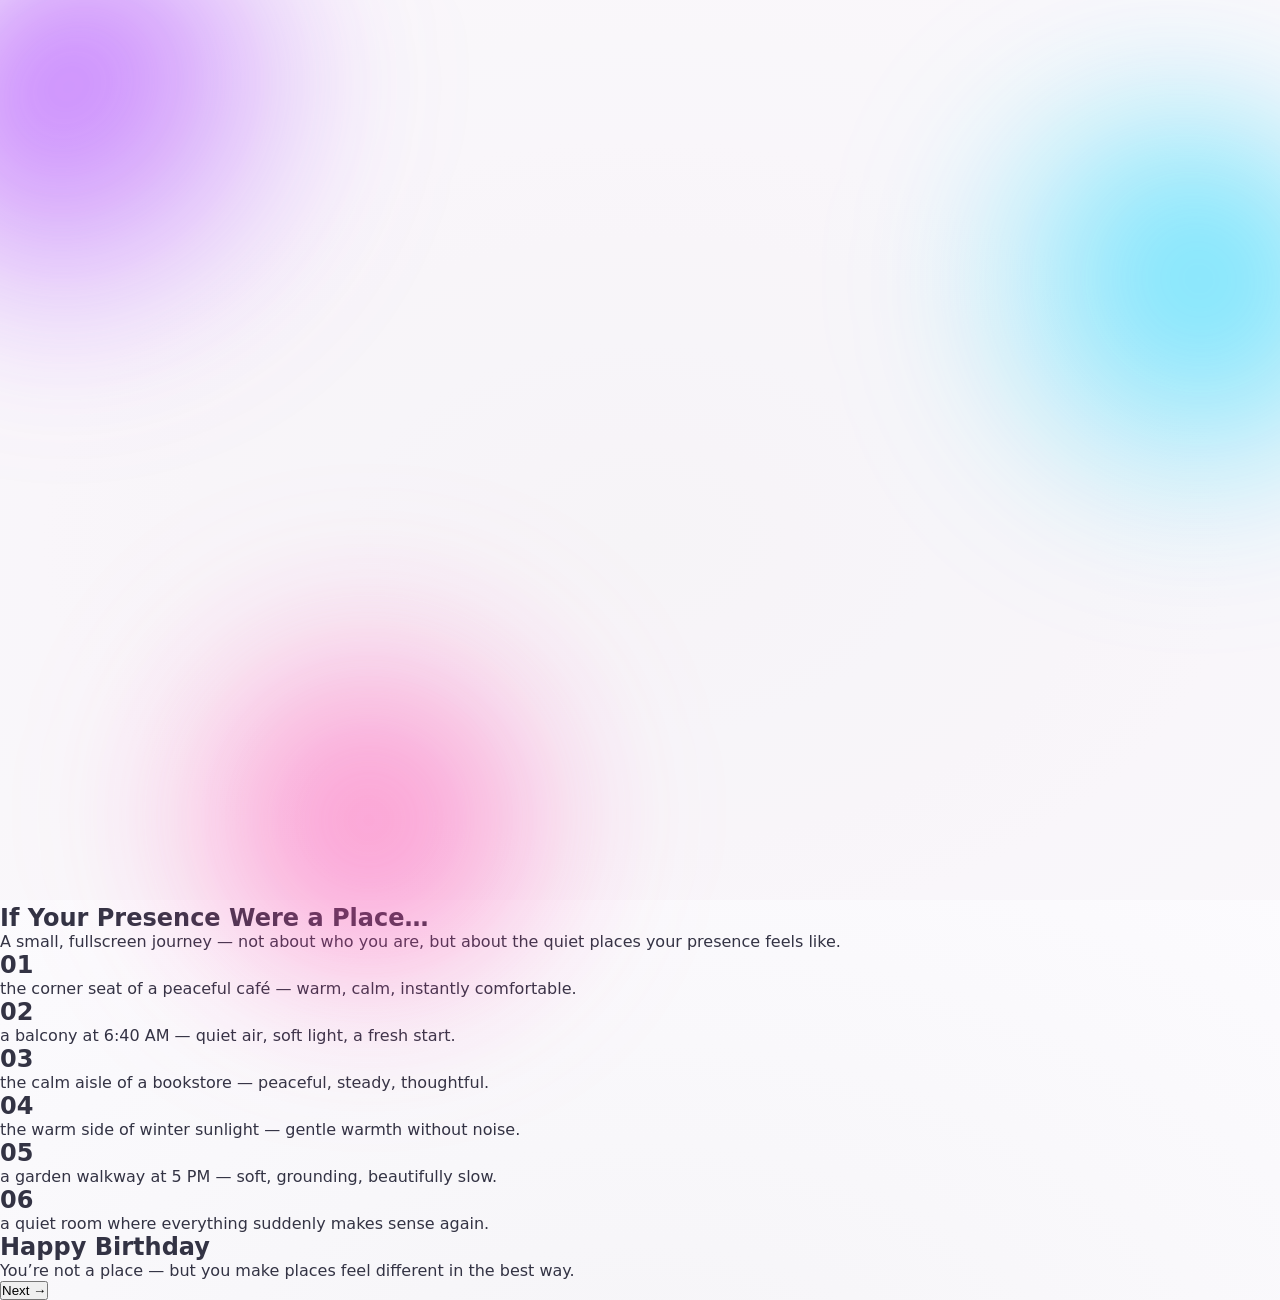
==== Color_Fun.html @ dc4f4da4 "Refactor CSS variables in Color_Fun.html" ====
<!DOCTYPE html>
<html lang="en">
<head>
<meta charset="utf-8" />
<meta name="viewport" content="width=device-width, initial-scale=1" />
<title>Presence</title>

<style>
  :root{
    --c1: #8a2be2; 
    --c2: #00c8ff; 
    --c3: #ff4b9e;  
    --bg1:#fdfcff;    
    --bg2:#f5f4f7;  
  }

  *{box-sizing:border-box;margin:0;padding:0}
  html,body{height:100%}
  body{
    background: radial-gradient(1200px 800px at 50% 60%, var(--bg2), var(--bg1));
    overflow:hidden;
    font-family: "Poppins", system-ui, -apple-system, Segoe UI, Roboto, Arial, sans-serif;
    color:#334; /* DARK TEXT */
  }

  /* === NEW: STARFIELD BACKGROUND === */
  /* This creates the deep, parallax scrolling star effect */
  /* REMOVED STARFIELD CSS */

  /* === BACKGROUND LAYER (neon abstract blobs) === */
  #bg{
    position:fixed; inset:0; z-index:1;
  /* We use 3 layers for a parallax effect */
  .stars{
    position: fixed; top: 0; left: 0; right: 0; bottom: 0;
    width: 100%; height: 100%;
    display: block;
    z-index: 0; /* Behind everything */
  }
  
  #stars1{
    width: 1px; height: 1px; background: transparent;
    animation: animStar 100s linear infinite;
    /* A tiny, dense star layer */
    box-shadow: 
      734px 1762px #fff, 110px 1378px #fff, 1774px 1198px #fff, 1330px 1018px #fff, 356px 1788px #fff, 
      1262px 1354px #fff, 1722px 1488px #fff, 1700px 1948px #fff, 1084px 1336px #fff, 24px 1114px #fff, 
      1702px 1294px #fff, 1500px 718px #fff, 1000px 722px #fff, 84px 1256px #fff, 552px 1478px #fff, 
      1032px 1074px #fff, 116px 1438px #fff, 1718px 1204px #fff, 152px 1138px #fff, 1906px 368px #fff, 
      1128px 1384px #fff, 1828px 1054px #fff, 1952px 1608px #fff, 7px 1152px #fff, 1114px 1734px #fff, 
      666px 1198px #fff, 1024px 342px #fff, 1188px 1486px #fff, 1980px 1298px #fff, 1878px 1084px #fff, 
      1742px 1332px #fff, 1090px 1604px #fff, 1262px 1248px #fff, 1404px 1462px #fff, 1372px 1802px #fff, 
      1266px 198px #fff, 1828px 1864px #fff, 90px 1156px #fff, 1410px 1748px #fff, 1512px 1162px #fff, 
      1666px 426px #fff, 1378px 1014px #fff, 1826px 938px #fff, 1060px 1028px #fff, 1084px 76px #fff;
  }
  
  #stars2{
    width: 2px; height: 2px; background: transparent;
    animation: animStar 70s linear infinite;
    /* A medium, slightly faster layer */
    box-shadow: 
      1144px 1588px #fff, 1184px 1394px #fff, 1528px 266px #fff, 1930px 1434px #fff, 1100px 1702px #fff, 
      1628px 1564px #fff, 888px 1106px #fff, 1928px 1068px #fff, 788px 1598px #fff, 1122px 1500px #fff, 
      22px 1720px #fff, 546px 1408px #fff, 1038px 1214px #fff, 1664px 832px #fff, 1684px 1802px #fff, 
      1590px 1308px #fff, 1002px 1184px #fff, 1632px 1622px #fff, 68px 1112px #fff, 1502px 1452px #fff, 
      180px 1256px #fff, 1406px 1176px #fff, 1228px 1318px #fff, 394px 1692px #fff, 110px 1902px #fff, 
      1314px 1464px #fff, 1934px 1672px #fff, 190px 1916px #fff, 1672px 1518px #fff, 1640px 1014px #fff;
  }
  
  #stars3{
    width: 3px; height: 3px; background: transparent;
    animation: animStar 50s linear infinite;
    /* A large, "closer" layer */
    box-shadow: 
      1028px 1146px #fff, 1716px 1274px #fff, 1496px 1114px #fff, 1382px 1980px #fff, 1494px 186px #fff, 
      902px 732px #fff, 1376px 1186px #fff, 1584px 44px #fff, 474px 1022px #fff, 100px 1432px #fff, 
      1178px 1782px #fff, 434px 504px #fff, 1878px 1658px #fff, 862px 1552px #fff, 1300px 1556px #fff, 
      1182px 1294px #fff, 1146px 138px #fff, 1726px 1862px #fff, 138px 302px #fff, 510px 1670px #fff;
  }

  /* === BACKGROUND LAYER (neon abstract blobs) === */
  #bg{
    position:fixed; inset:0; z-index:1; /* Moved up */
    overflow:hidden; pointer-events:none;
  }
  .blob{
    position:absolute; width:52vmin; height:52vmin; border-radius:50%;
    filter: blur(70px) saturate(130%);
    opacity:.65; /* ADJUSTED OPACITY */
    mix-blend-mode:multiply; /* CHANGED BLEND MODE */
    will-change: transform;
  }
  /* REMOVED COLOR-MIX FOR BRIGHTER BLOBS */
  .b1{ background: radial-gradient(circle at 30% 30%, var(--c1), transparent 65%); }
  .b2{ background: radial-gradient(circle at 60% 40%, var(--c2), transparent 65%); }
  .b3{ background: radial-gradient(circle at 50% 60%, var(--c3), transparent 65%); }

  /* Motion */
  @keyframes floatA { 0%{transform:translate(-10%, -6%) scale(1)} 50%{transform:translate(5%, -12%) scale(1.18)} 100%{transform:translate(-8%, 8%) scale(0.96)} }
  @keyframes floatB { 0%{transform:translate(10%, 8%)  scale(1.05)} 50%{transform:translate(-4%, -6%) scale(1.22)} 100%{transform:translate(8%, 12%)  scale(0.92)} }
  @keyframes floatC { 0%{transform:translate(0%, 0%)    scale(0.95)} 50%{transform:translate(8%, 10%)  scale(1.12)} 100%{transform:translate(-6%, -8%) scale(1)} }

  .b1{ left:-10vmin; top:-8vmin;  animation:floatA 22s ease-in-out infinite alternate; }
  .b2{ right:-12vmin; top:10vmin; animation:floatB 18s ease-in-out infinite alternate-reverse; }
  .b3{ left:15vmin; bottom:-12vmin; animation:floatC 26s ease-in-out infinite alternate; }

  /* REMOVED VIGNETTE */

  /* === SLIDES === */
  .slide{
    position:fixed; inset:0; z-index:3; /* Z-INDEX UP */
    display:flex; flex-direction:column; align-items:center; justify-content:center;
    padding: clamp(16px, 4vw, 32px);
    text-align:center;
    opacity:0; transform:translateY(24px) scale(.995);
    transition: opacity .6s ease, transform .6s ease;
    pointer-events:none;
  }
  .slide.active{ opacity:1; transform:translateY(0) scale(1); pointer-events:auto; }

  .title{
    font-weight:700;
    font-size: clamp(24px, 5vw, 44px);
    letter-spacing:.2px;
    text-shadow: 0 0 18px rgba(0,0,0,.15); /* LIGHTER SHADOW */
  }

  /* === NEW: Animated Title Letters === */
  .title .letter {
    display: inline-block;
    /* Base state (hidden) */
    transform: translateY(30px) scale(0.9);
    opacity: 0;
    filter: blur(4px);
    /* Animation */
    transition: all 0.7s cubic-bezier(0.175, 0.885, 0.32, 1.275);
    /* Delay is set per-letter by JS */
    transition-delay: var(--delay);
  }
  .slide.active .title .letter {
    /* Active state (visible) */
    transform: translateY(0) scale(1);
    opacity: 1;
    filter: blur(0);
  }

  .line{
    margin-top: clamp(8px, 2.2vh, 16px);
    max-width: 860px;
    font-size: clamp(16px, 2.2vw, 22px);
    line-height: 1.7;
    color: #556; /* DARKER TEXT */
    text-shadow: 0 0 14px rgba(0,0,0,.1); /* LIGHTER SHADOW */
    padding-inline: clamp(6px, 2vw, 12px);
    
    /* === NEW: Line Animation === */
    opacity: 0;
    transform: translateY(20px);
    /* Delay this until *after* the title letters start appearing */
    transition: opacity 0.7s ease 0.5s, transform 0.7s ease 0.5s;
  }
  .slide.active .line {
    opacity: 1;
    transform: translateY(0);
  }

  /* Bottom actions */
  .actions{
    position: fixed; left: 0; right: 0; bottom: clamp(16px, 4vh, 36px); z-index:4; /* Z-INDEX UP */
    display:flex; justify-content:center; pointer-events:none;
  }
  .btn{
    pointer-events:auto;
    padding: 12px 28px;
    border:1px solid rgba(0,0,0,.08); /* DARKER BORDER */
    color:#222; background: rgba(0,0,0,.05); /* DARKER TEXT, LIGHT BG */
    border-radius: 999px; cursor:pointer;
    font-size: 16px;
    backdrop-filter: blur(10px);
    box-shadow: 0 10px 30px rgba(0,0,0,.1), inset 0 0 12px rgba(255,255,255,.3); /* UPDATED SHADOW */
    transition: transform .15s ease, background .2s ease, border-color .2s ease, box-shadow .2s ease;
    
    /* === NEW: For Button Shine === */
    position: relative;
    overflow: hidden;
  }
  .btn:hover{ transform: translateY(-1px); background: rgba(0,0,0,.08); border-color: rgba(0,0,0,.12); } /* UPDATED HOVER */
  .btn:active{ transform: translateY(1px); }

  /* === NEW: Button Shine Effect === */
  .btn::before {
    content: '';
    position: absolute;
    top: 0;
    left: -100%; /* Start off-screen */
    width: 75%;
    height: 100%;
    /* A soft, angled gradient */
    background: linear-gradient(100deg, rgba(255,255,255,0) 10%, rgba(255,255,255,.5) 50%, rgba(255,255,255,0) 80%); /* UPDATED SHINE */
    transform: skewX(-20deg);
    transition: left .6s ease-in-out;
  }
  .btn:hover::before {
    left: 120%; /* Animate across and off-screen */
  }


  /* Crossfade tint on slide change */
  #fade{
    position:fixed; inset:0; z-index:5; /* Z-INDEX UP */
    background: rgba(255, 255, 255, .5); /* LIGHT FADE */
    opacity:0; pointer-events:none;
    transition: opacity .35s ease;
  }

  /* NEW: Particle Canvas Style */
  #particle-canvas {
    position: fixed;
    inset: 0;
    z-index: 2; /* Between blobs (1) and content (3) */
    pointer-events: none; /* Let mouse events pass through */
  }

  /* Safe area spacing for very small phones */
  @media (max-height: 640px){
    .line{ line-height:1.55 }
    .actions{ bottom: 12px; }
  }
</style>
</head>
<body>

<!-- REMOVED Starfield -->

<!-- Neon Abstract Background -->
<div id="bg">
  <div class="blob b1"></div>
  <div class="blob b2"></div>
  <div class="blob b3"></div>
</div>
<!-- REMOVED Vignette -->

<!-- NEW: Interactive Particle Canvas -->
<canvas id="particle-canvas"></canvas>

<!-- Slides -->
<section class="slide active" data-theme="0">
  <h1 class="title">If Your Presence Were a Place…</h1>
  <p class="line">A small, fullscreen journey — not about who you are, but about the quiet places your presence feels like.</p>
</section>

<section class="slide" data-theme="1">
  <h1 class="title">01</h1>
  <p class="line">the corner seat of a peaceful café — warm, calm, instantly comfortable.</p>
</section>

<section class="slide" data-theme="2">
  <h1 class="title">02</h1>
  <p class="line">a balcony at 6:40 AM — quiet air, soft light, a fresh start.</p>
</section>

<section class="slide" data-theme="3">
  <h1 class="title">03</h1>
  <p class="line">the calm aisle of a bookstore — peaceful, steady, thoughtful.</p>
</section>

<section class="slide" data-theme="4">
  <h1 class="title">04</h1>
  <p class="line">the warm side of winter sunlight — gentle warmth without noise.</p>
</section>

<section class="slide" data-theme="5">
  <h1 class="title">05</h1>
  <p class="line">a garden walkway at 5 PM — soft, grounding, beautifully slow.</p>
</section>

<section class="slide" data-theme="6">
  <h1 class="title">06</h1>
  <p class="line">a quiet room where everything suddenly makes sense again.</p>
</section>

<section class="slide" data-theme="7">
  <h1 class="title">Happy Birthday</h1>
  <p class="line">You’re not a place — but you make places feel different in the best way.</p>
</section>

<!-- Controls -->
<div class="actions">
  <button class="btn" id="nextBtn">Next →</button>
</div>

<!-- Crossfade -->
<div id="fade"></div>

<script>
  // Slides + crossfade
  const slides = [...document.querySelectorAll('.slide')];
  const fade = document.getElementById('fade');
  const nextBtn = document.getElementById('nextBtn');
  let i = 0;

  // Per-slide color themes (neon palette triplets)
  const themes = [
    ['#8a2be2', '#00c8ff', '#ff4b9e'], // intro
    ['#ff7ad9', '#7ad9ff', '#ffd36e'],
    ['#7c7bff', '#54ffd9', '#ff7a9e'],
    ['#64a8ff', '#b57aff', '#ff8f66'],
    ['#78ffd6', '#7aa2ff', '#ff66c4'],
    ['#a47bff', '#66ffe2', '#ffbd6e'],
    ['#6ee7ff', '#b380ff', '#ff6ea6'],
    ['#8a2be2', '#00c8ff', '#ff4b9e']  // outro echo
  ];

  function applyTheme(idx){
    const [c1,c2,c3] = themes[idx] || themes[0];
    document.documentElement.style.setProperty('--c1', c1);
    document.documentElement.style.setProperty('--c2', c2);
    document.documentElement.style.setProperty('--c3', c3);
  }
  applyTheme(0);

  function show(n){
    slides[i].classList.remove('active');
    i = Math.max(0, Math.min(n, slides.length-1));
    slides[i].classList.add('active');
    applyTheme(i);
    // Update button label
    nextBtn.textContent = (i === slides.length-1) ? 'Replay ↺' : 'Next →';
  }

  function next(){
    fade.style.opacity = 1;
    setTimeout(()=>{
      if(i === slides.length-1){ show(0); } else { show(i+1); }
      setTimeout(()=>{ fade.style.opacity = 0; }, 280);
    }, 280);
  }

  nextBtn.addEventListener('click', next);

  // Keyboard and swipe
  window.addEventListener('keydown', e=>{
    if(['ArrowRight','Enter',' '].includes(e.key)){ e.preventDefault(); next(); }
    if(e.key==='ArrowLeft'){ show(i-1); }
  });

  let touchX=null;
  window.addEventListener('touchstart', e=>{ touchX = e.touches[0].clientX; }, {passive:true});
  window.addEventListener('touchend', e=>{
    if(touchX==null) return;
    const dx = e.changedTouches[0].clientX - touchX;
    if(dx < -40) next();
    if(dx >  40) show(i-1);
    touchX = null;
  });

  // === NEW: Wrap title letters in spans ===
  // This runs once to set up the text for animation
  document.querySelectorAll('.title').forEach(title => {
    title.innerHTML = title.textContent.split('').map((char, i) =>
      // We add an inline style variable for the transition-delay
      // This creates the staggered, letter-by-letter effect
      `<span class="letter" style="--delay: ${i * 35}ms">${char === ' ' ? '&nbsp;' : char}</span>`
    ).join('');
  });
  
  // === NEW: Interactive Particle Trail ===
  const canvas = document.getElementById('particle-canvas');
  const ctx = canvas.getContext('2d');
  let particles = [];
  let canvasW, canvasH;

  function resizeCanvas() {
    canvasW = canvas.width = window.innerWidth;
    canvasH = canvas.height = window.innerHeight;
  }
  window.addEventListener('resize', resizeCanvas, { passive: true });
  resizeCanvas();

  // Helper to get the current slide's theme colors
  function getThemeColor() {
    const style = getComputedStyle(document.documentElement);
    const colors = [
      style.getPropertyValue('--c1').trim(),
      style.getPropertyValue('--c2').trim(),
      style.getPropertyValue('--c3').trim()
    ];
    // Return a random color from the current theme
    return colors[Math.floor(Math.random() * colors.length)];
  }

  function createParticle(e) {
    // Only create particles if the mouse is moving
    if (!e) return;
    
    const x = e.clientX;
    const y = e.clientY;
    const count = 3; // Spawn 3 particles per move
    
    for (let i = 0; i < count; i++) {
      particles.push({
        x: x,
        y: y,
        color: getThemeColor(),
        size: Math.random() * 4 + 2, // 2px to 6px
        vx: Math.random() * 2 - 1,   // -1 to +1
        vy: Math.random() * 2 - 1,   // -1 to +1
        life: Math.random() * 50 + 50 // 50-100 frames
      });
    }
  }
  window.addEventListener('mousemove', createParticle, { passive: true });

  function animationLoop() {
    // 1. Clear the canvas with a semi-transparent BG color
    // This creates the nice "fading" trail effect
    ctx.fillStyle = 'rgba(245, 244, 247, 0.25)'; // Matches --bg2
    ctx.fillRect(0, 0, canvasW, canvasH);

    // 2. Update and draw all particles
    for (let i = particles.length - 1; i >= 0; i--) {
      const p = particles[i];
      
      // Update physics
      p.x += p.vx;
      p.y += p.vy;
      p.life--;
      p.size *= 0.98; // Shrink over time
      
      // Draw particle
      if (p.life > 0 && p.size > 0.5) {
        ctx.beginPath();
        ctx.fillStyle = p.color;
        // Fade out as life decreases
        ctx.globalAlpha = Math.max(0, p.life / 75); 
        ctx.arc(p.x, p.y, p.size, 0, Math.PI * 2);
        ctx.fill();
        ctx.globalAlpha = 1.0; // Reset alpha
      } else {
        // Remove dead particle
        particles.splice(i, 1);
      }
    }
    
    // 3. Request next frame
    requestAnimationFrame(animationLoop);
  }
  
  // Start the magic
  animationLoop();

</script>
</body>
</html>
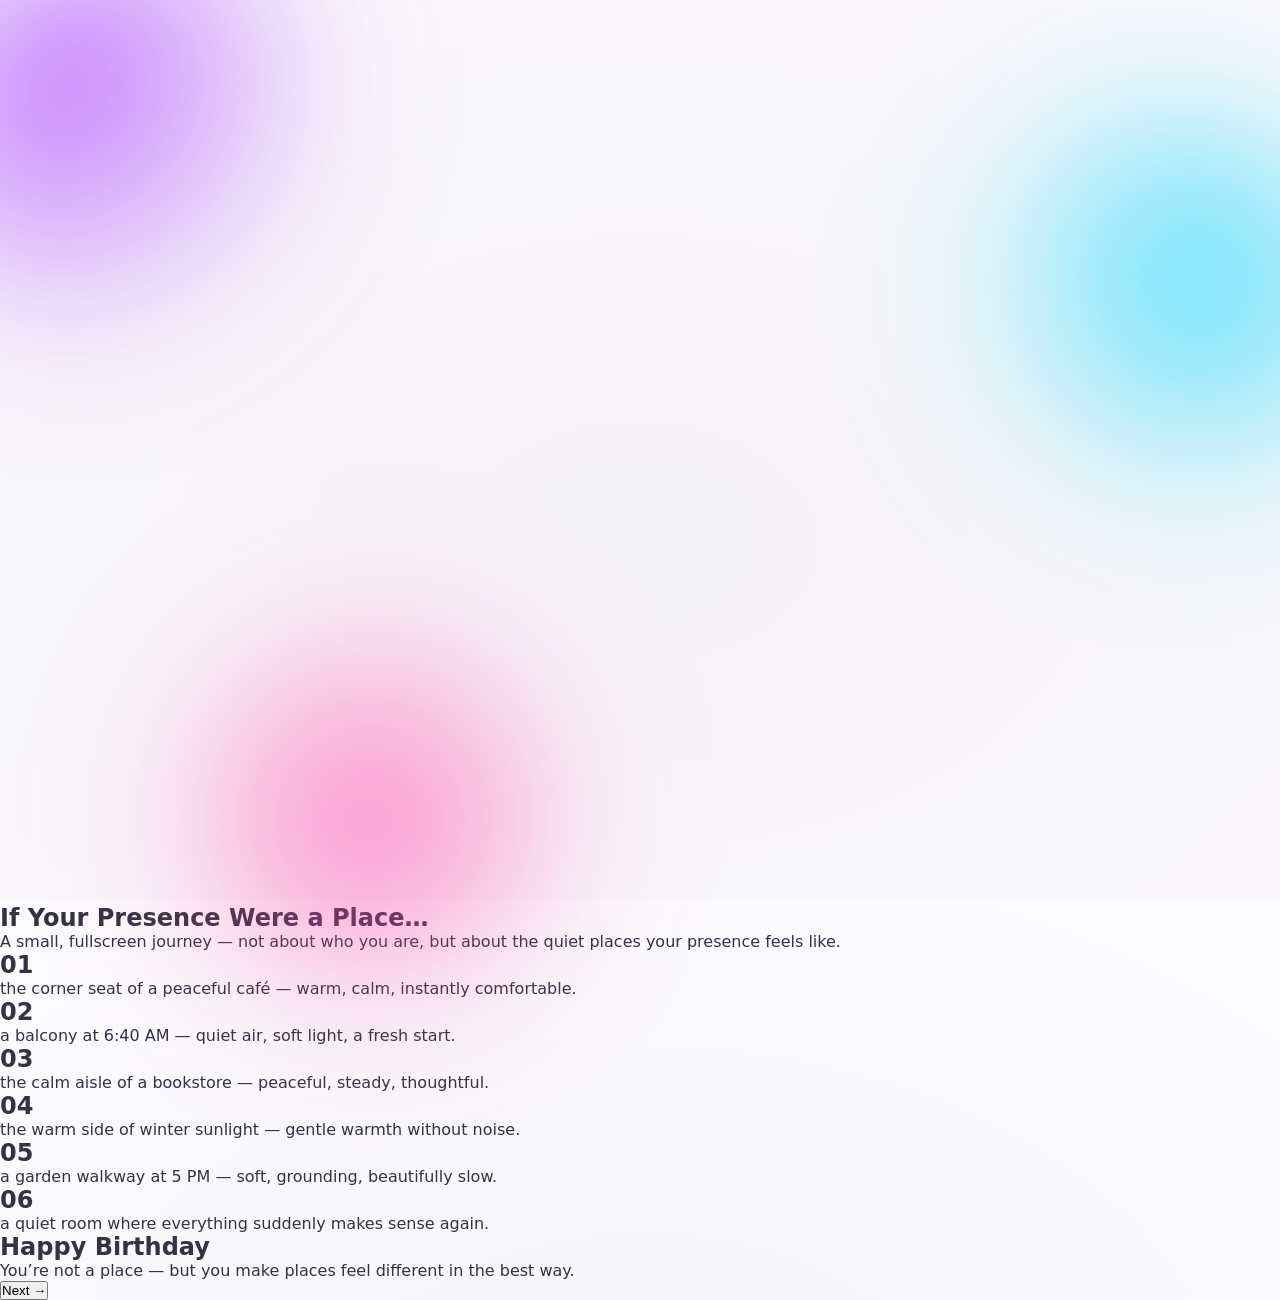
==== commit e54616ed: "Fix formatting in Color_Fun.html" ====
--- a/Color_Fun.html
+++ b/Color_Fun.html
@@ -6,7 +6,7 @@
 <title>Presence</title>
 
 <style>
-  :root{
+  :root{ 
     --c1: #8a2be2; 
     --c2: #00c8ff; 
     --c3: #ff4b9e;  
